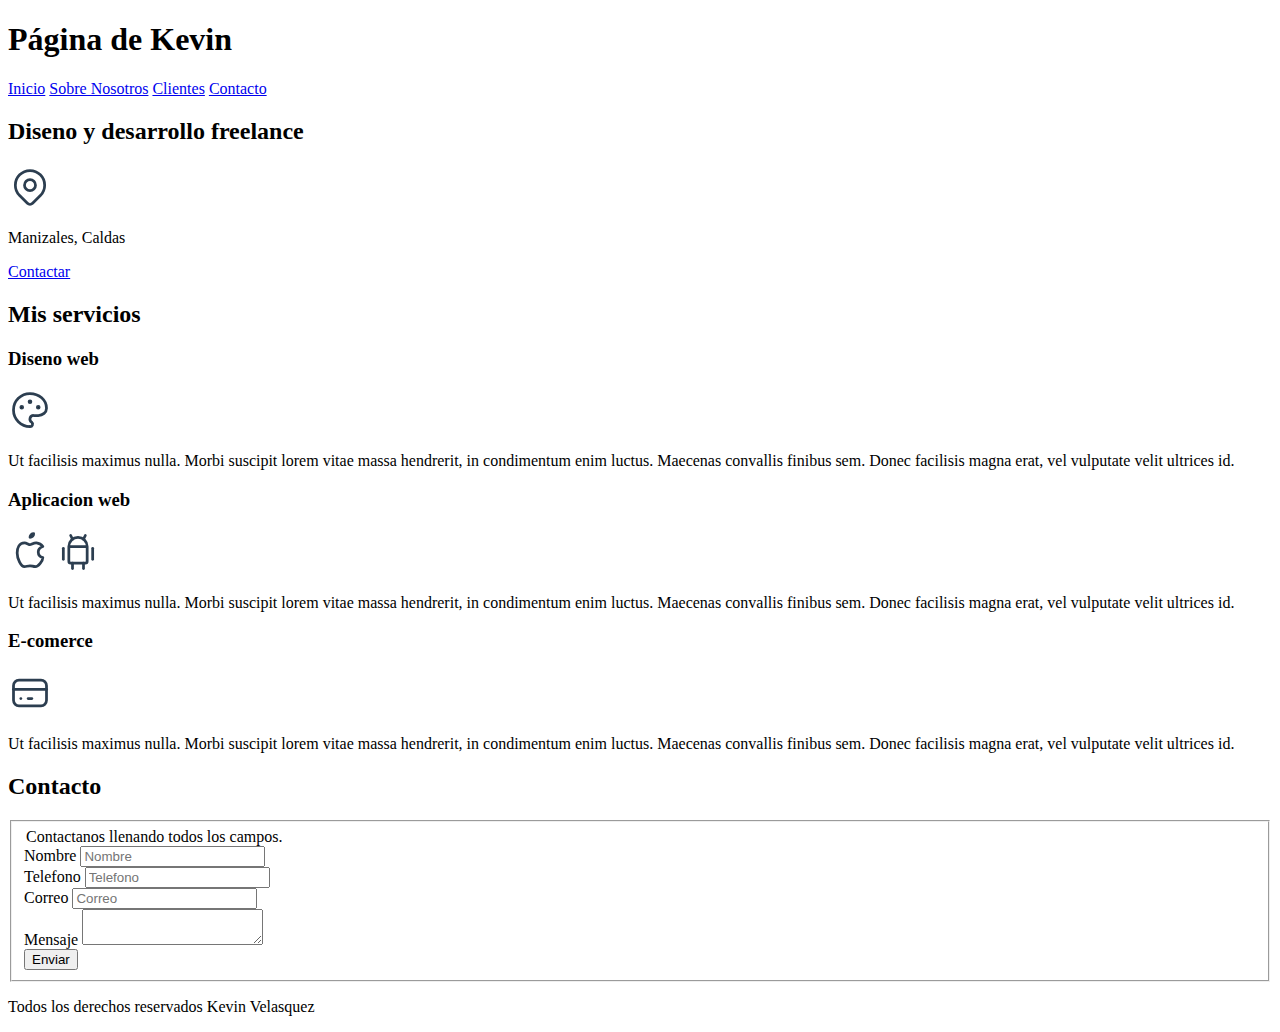
==== Proyecto/index.html @ 87457468 "Empezamos a crear nuestra primer pagina web" ====
<!DOCTYPE html>
<html lang="en">
<head>
    <meta charset="UTF-8">
    <meta http-equiv="X-UA-Compatible" content="IE=edge">
    <meta name="viewport" content="width=device-width, initial-scale=1.0">
    <title>Pagina Kevin</title>
</head>
<body>

    <header>
        <h1> Página de Kevin</h1>
    </header>

    <nav>
        <a href="#">Inicio</a>
        <a href="#">Sobre Nosotros</a>
        <a href="#">Clientes</a>
        <a href="#">Contacto</a>
            
    </nav>

    <section>
        <h2>Diseno y desarrollo freelance</h2>
        <p>
            <svg xmlns="http://www.w3.org/2000/svg" class="icon icon-tabler icon-tabler-map-pin" width="44" height="44" viewBox="0 0 24 24" stroke-width="1.5" stroke="#2c3e50" fill="none" stroke-linecap="round" stroke-linejoin="round">
                <path stroke="none" d="M0 0h24v24H0z" fill="none"/>
                <circle cx="12" cy="11" r="3" />
                <path d="M17.657 16.657l-4.243 4.243a2 2 0 0 1 -2.827 0l-4.244 -4.243a8 8 0 1 1 11.314 0z" />
            </svg></p>
        <p>Manizales, Caldas</p>
        <a href="#">Contactar</a>
    </section>
    
    <main>
        <h2>Mis servicios</h2>
        <section>
            <h3>Diseno web</h3>
            <svg xmlns="http://www.w3.org/2000/svg" class="icon icon-tabler icon-tabler-palette" width="44" height="44" viewBox="0 0 24 24" stroke-width="1.5" stroke="#2c3e50" fill="none" stroke-linecap="round" stroke-linejoin="round">
                <path stroke="none" d="M0 0h24v24H0z" fill="none"/>
                <path d="M12 21a9 9 0 1 1 0 -18a9 8 0 0 1 9 8a4.5 4 0 0 1 -4.5 4h-2.5a2 2 0 0 0 -1 3.75a1.3 1.3 0 0 1 -1 2.25" />
                <circle cx="7.5" cy="10.5" r=".5" fill="currentColor" />
                <circle cx="12" cy="7.5" r=".5" fill="currentColor" />
                <circle cx="16.5" cy="10.5" r=".5" fill="currentColor" />
            </svg>
            <p>Ut facilisis maximus nulla. Morbi suscipit lorem vitae massa hendrerit, 
            in condimentum enim luctus. Maecenas convallis finibus sem. 
            Donec facilisis magna erat, vel vulputate velit ultrices id.</p>
        </section>

        <section> 
            <h3>Aplicacion web</h3>
            <svg xmlns="http://www.w3.org/2000/svg" class="icon icon-tabler icon-tabler-brand-apple" width="44" height="44" viewBox="0 0 24 24" stroke-width="1.5" stroke="#2c3e50" fill="none" stroke-linecap="round" stroke-linejoin="round">
                <path stroke="none" d="M0 0h24v24H0z" fill="none"/>
                <path d="M9 7c-3 0 -4 3 -4 5.5c0 3 2 7.5 4 7.5c1.088 -.046 1.679 -.5 3 -.5c1.312 0 1.5 .5 3 .5s4 -3 4 -5c-.028 -.01 -2.472 -.403 -2.5 -3c-.019 -2.17 2.416 -2.954 2.5 -3c-1.023 -1.492 -2.951 -1.963 -3.5 -2c-1.433 -.111 -2.83 1 -3.5 1c-.68 0 -1.9 -1 -3 -1z" />
                <path d="M12 4a2 2 0 0 0 2 -2a2 2 0 0 0 -2 2" />
            </svg>
            <svg xmlns="http://www.w3.org/2000/svg" class="icon icon-tabler icon-tabler-brand-android" width="44" height="44" viewBox="0 0 24 24" stroke-width="1.5" stroke="#2c3e50" fill="none" stroke-linecap="round" stroke-linejoin="round">
                <path stroke="none" d="M0 0h24v24H0z" fill="none"/>
                <line x1="4" y1="10" x2="4" y2="16" />
                <line x1="20" y1="10" x2="20" y2="16" />
                <path d="M7 9h10v8a1 1 0 0 1 -1 1h-8a1 1 0 0 1 -1 -1v-8a5 5 0 0 1 10 0" />
                <line x1="8" y1="3" x2="9" y2="5" />
                <line x1="16" y1="3" x2="15" y2="5" />
                <line x1="9" y1="18" x2="9" y2="21" />
                <line x1="15" y1="18" x2="15" y2="21" />
            </svg>
            <p>Ut facilisis maximus nulla. Morbi suscipit lorem vitae massa hendrerit, 
            in condimentum enim luctus. Maecenas convallis finibus sem. 
            Donec facilisis magna erat, vel vulputate velit ultrices id.</p>
        </section>

        <section>
            <h3>E-comerce</h3>
            <svg xmlns="http://www.w3.org/2000/svg" class="icon icon-tabler icon-tabler-credit-card" width="44" height="44" viewBox="0 0 24 24" stroke-width="1.5" stroke="#2c3e50" fill="none" stroke-linecap="round" stroke-linejoin="round">
                <path stroke="none" d="M0 0h24v24H0z" fill="none"/>
                <rect x="3" y="5" width="18" height="14" rx="3" />
                <line x1="3" y1="10" x2="21" y2="10" />
                <line x1="7" y1="15" x2="7.01" y2="15" />
                <line x1="11" y1="15" x2="13" y2="15" />
            </svg>
            <p>Ut facilisis maximus nulla. Morbi suscipit lorem vitae massa hendrerit, 
            in condimentum enim luctus. Maecenas convallis finibus sem. 
            Donec facilisis magna erat, vel vulputate velit ultrices id.</p>
        </section>
        
    </main>
    
    <section>
        <h2>Contacto</h2>

        <form>
            <fieldset>
                <div>
                    <legend>Contactanos llenando todos los campos.</legend>
                    <label>Nombre</label>
                    <input type="text" placeholder="Nombre">
                </div>
                <div>
                    <label>Telefono</label>
                    <input type="tel" placeholder="Telefono">  
                </div>
                <div> 
                    <label>Correo</label>
                    <input type="email" placeholder="Correo">                   
                </div>
                <div>
                    <label>Mensaje</label>
                    <textarea></textarea>
                </div>
                <div>
                    <input type="submit" value="Enviar">
                </div>
                
                
                
                
                
                

            </fieldset>
        </form>
    </section>
    
    <footer>
        <p>Todos los derechos reservados Kevin Velasquez</p>
    </footer>
    

</body>
</html>
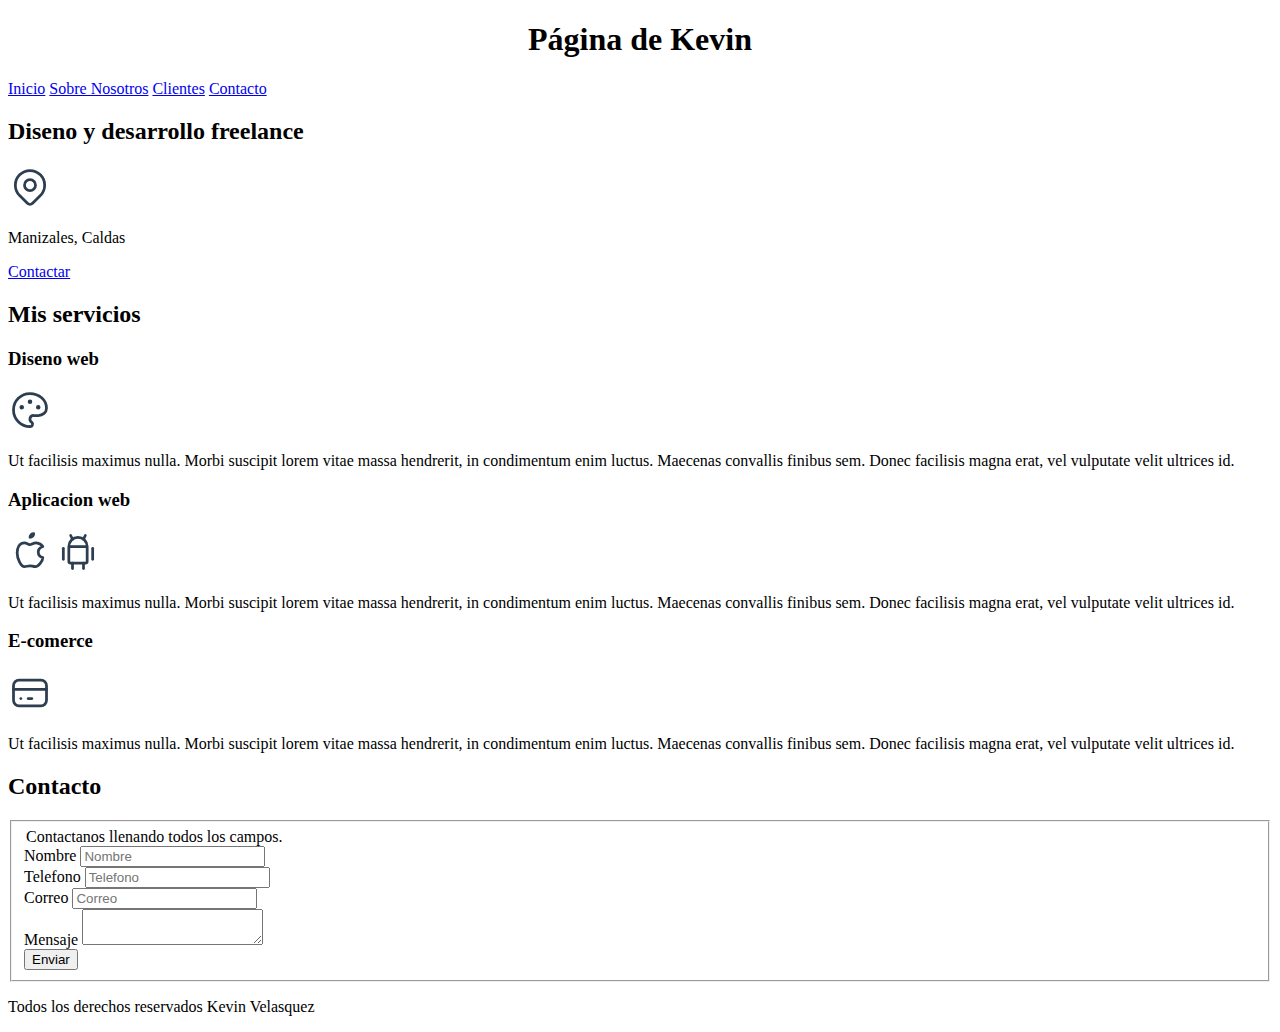
==== commit 05781fc2: "Actualizacion" ====
--- a/Proyecto/index.html
+++ b/Proyecto/index.html
@@ -5,6 +5,8 @@
     <meta http-equiv="X-UA-Compatible" content="IE=edge">
     <meta name="viewport" content="width=device-width, initial-scale=1.0">
     <title>Pagina Kevin</title>
+    <link rel="preload" href="css/style.css" as="style">
+    <link href="css/style.css" rel="stylesheet">
 </head>
 <body>
 
--- a/Proyecto/css/style.css
+++ b/Proyecto/css/style.css
@@ -0,0 +1,3 @@
+h1{
+    text-align: center;
+}--- a/Proyecto/css/style.css
+++ b/Proyecto/css/style.css
@@ -0,0 +1,3 @@
+h1{
+    text-align: center;
+}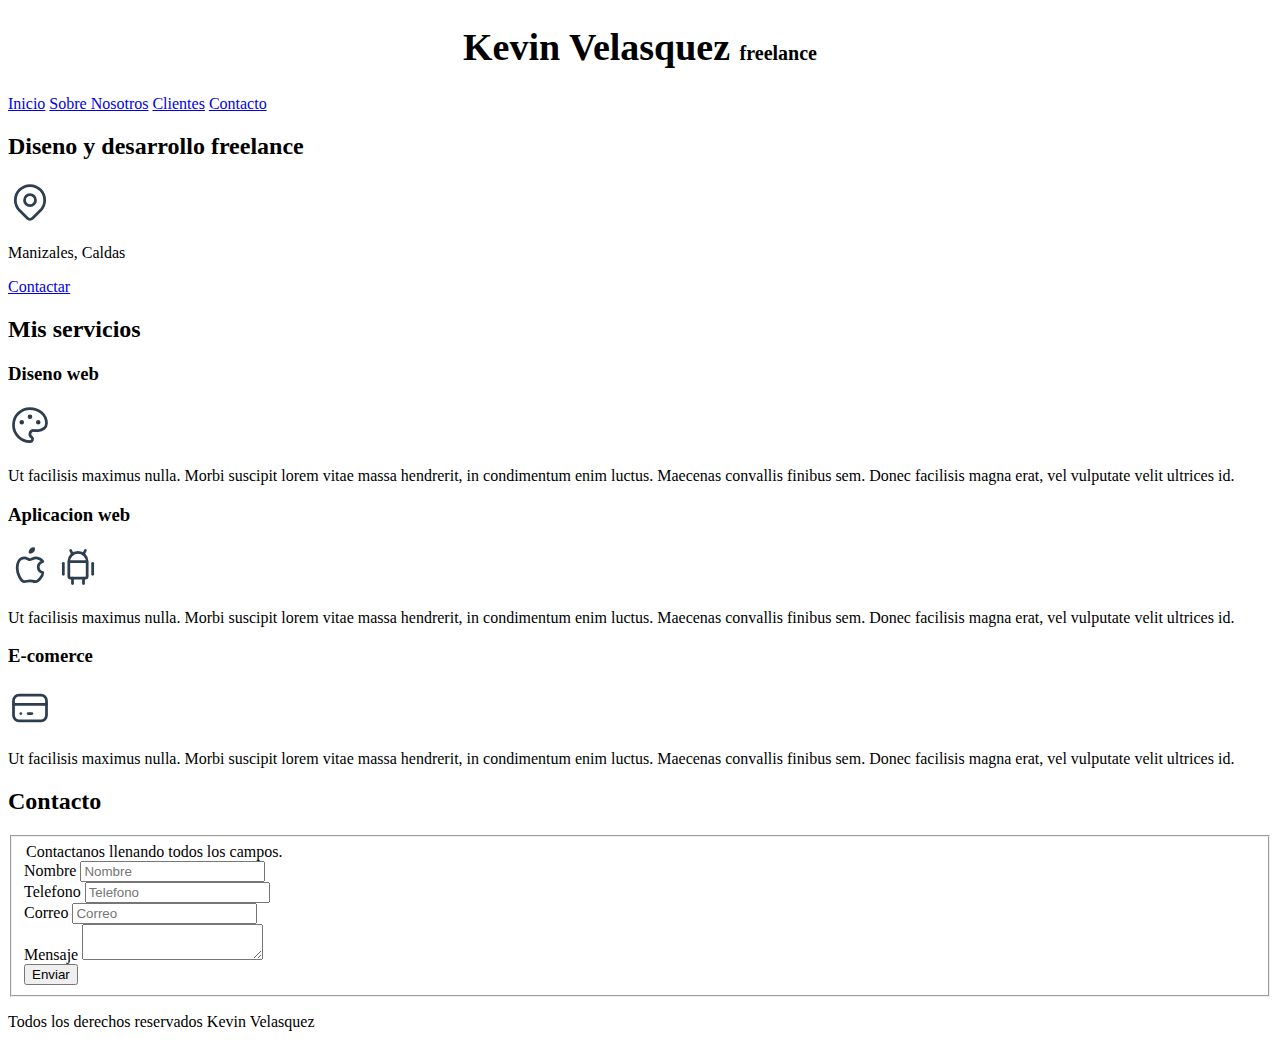
==== commit 9f2f1ed5: "Actualizacion" ====
--- a/Proyecto/index.html
+++ b/Proyecto/index.html
@@ -4,14 +4,14 @@
     <meta charset="UTF-8">
     <meta http-equiv="X-UA-Compatible" content="IE=edge">
     <meta name="viewport" content="width=device-width, initial-scale=1.0">
-    <title>Pagina Kevin</title>
+    <title>Pagina de Kevin</title>
     <link rel="preload" href="css/style.css" as="style">
     <link href="css/style.css" rel="stylesheet">
 </head>
 <body>
 
     <header>
-        <h1> Página de Kevin</h1>
+        <h1 class="titulo"> Kevin Velasquez <span>freelance</span></h1>
     </header>
 
     <nav>
--- a/Proyecto/css/style.css
+++ b/Proyecto/css/style.css
@@ -1,3 +1,16 @@
-h1{
+html{
+    font-size: 62.5%;
+}
+
+body{
+    font-size: 16px; /*1rem = 10px*/
+}
+
+.titulo{
     text-align: center;
+    font-size: 3.8rem;
+}
+
+.titulo span{
+    font-size: 2rem;
 }--- a/Proyecto/css/style.css
+++ b/Proyecto/css/style.css
@@ -1,3 +1,16 @@
-h1{
+html{
+    font-size: 62.5%;
+}
+
+body{
+    font-size: 16px; /*1rem = 10px*/
+}
+
+.titulo{
     text-align: center;
+    font-size: 3.8rem;
+}
+
+.titulo span{
+    font-size: 2rem;
 }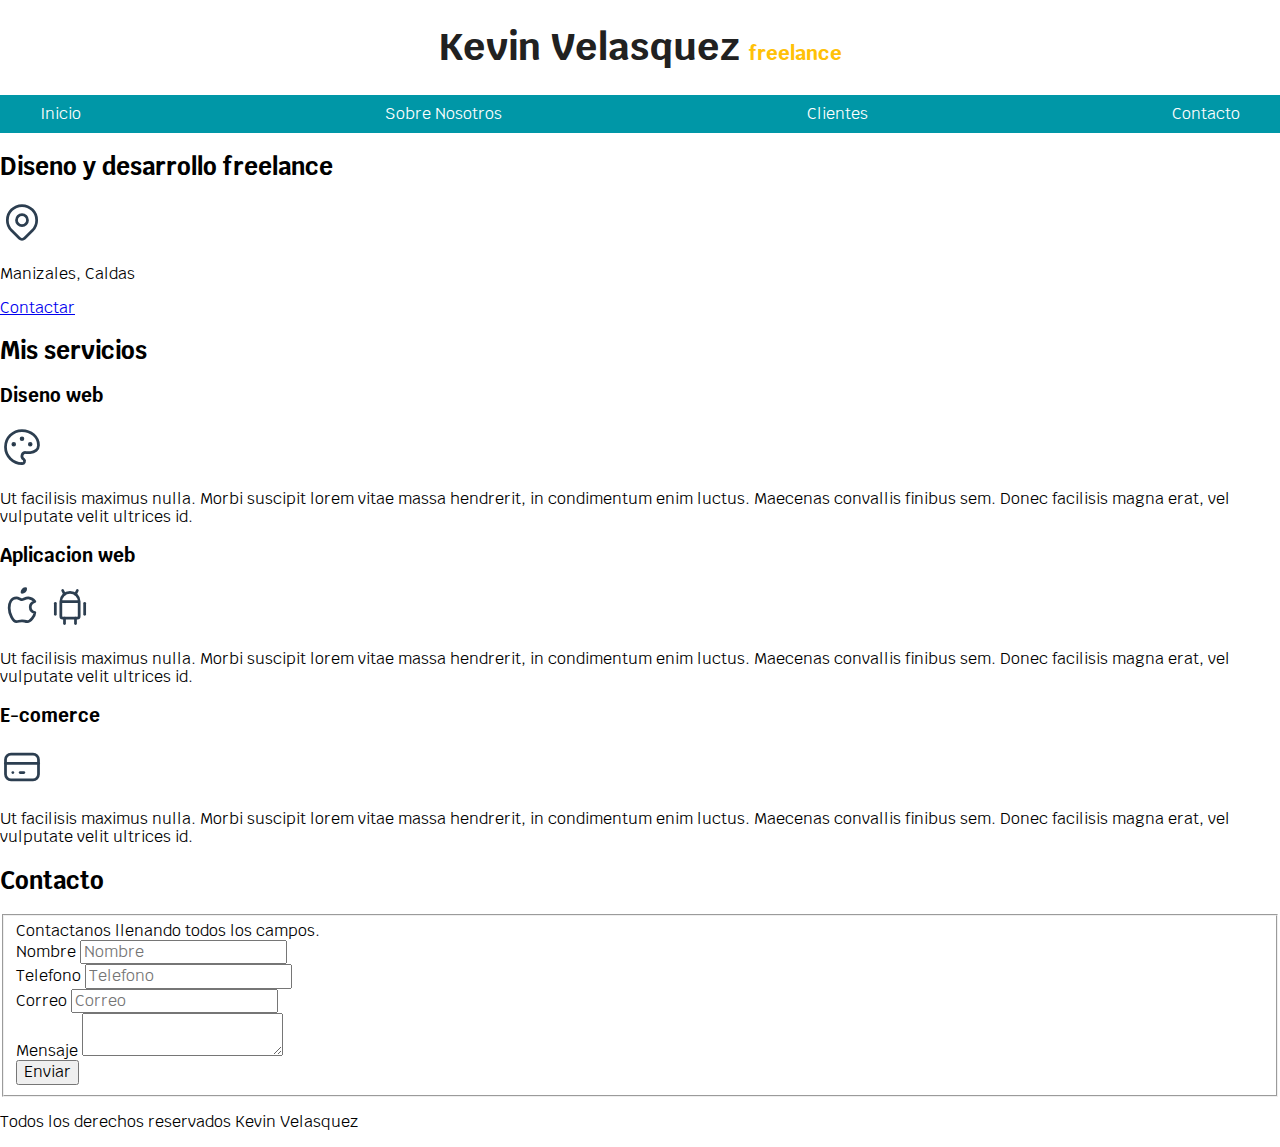
==== commit 429576c2: "Actualizacion" ====
--- a/Proyecto/index.html
+++ b/Proyecto/index.html
@@ -5,8 +5,13 @@
     <meta http-equiv="X-UA-Compatible" content="IE=edge">
     <meta name="viewport" content="width=device-width, initial-scale=1.0">
     <title>Pagina de Kevin</title>
+    <link rel="stylesheet" href="css/normalize.css">
+    <link rel="preconnect" href="https://fonts.googleapis.com">
+    <link rel="preconnect" href="https://fonts.gstatic.com" crossorigin>
+    <link href="https://fonts.googleapis.com/css2?family=Krub:wght@400;700&display=swap" rel="stylesheet">
     <link rel="preload" href="css/style.css" as="style">
     <link href="css/style.css" rel="stylesheet">
+
 </head>
 <body>
 
@@ -14,13 +19,15 @@
         <h1 class="titulo"> Kevin Velasquez <span>freelance</span></h1>
     </header>
 
-    <nav>
-        <a href="#">Inicio</a>
-        <a href="#">Sobre Nosotros</a>
-        <a href="#">Clientes</a>
-        <a href="#">Contacto</a>
-            
-    </nav>
+    <div class="nav-bg">
+        <nav class="navegacion-principal contenedor">
+            <a href="#">Inicio</a>
+            <a href="#">Sobre Nosotros</a>
+            <a href="#">Clientes</a>
+            <a href="#">Contacto</a>    
+        </nav>
+    </div>
+
 
     <section>
         <h2>Diseno y desarrollo freelance</h2>
--- a/Proyecto/css/style.css
+++ b/Proyecto/css/style.css
@@ -1,16 +1,48 @@
+:root{
+    --blanco: #ffffff;
+    --oscuro: #212121;
+    --primario: #ffc107;
+    --secundario: #0097a7;
+    --terciario: #757575;
+    
+}
+
 html{
     font-size: 62.5%;
 }
 
 body{
     font-size: 16px; /*1rem = 10px*/
+    font-family: 'Krub', sans-serif;
 }
 
 .titulo{
     text-align: center;
     font-size: 3.8rem;
+    color: var(--oscuro);
 }
 
 .titulo span{
     font-size: 2rem;
-}+    color: var(--primario);
+}
+
+.contenedor {
+    width: 120rem;
+    margin: 0 auto 0 auto;
+}
+
+.nav-bg{
+    background-color: var(--secundario);
+}
+.navegacion-principal{
+    padding: 1rem;
+    display: flex;
+    justify-content: space-between;
+}
+
+.navegacion-principal a{
+    color: var(--blanco);
+    text-decoration: none;
+
+}
--- a/Proyecto/css/style.css
+++ b/Proyecto/css/style.css
@@ -1,16 +1,48 @@
+:root{
+    --blanco: #ffffff;
+    --oscuro: #212121;
+    --primario: #ffc107;
+    --secundario: #0097a7;
+    --terciario: #757575;
+    
+}
+
 html{
     font-size: 62.5%;
 }
 
 body{
     font-size: 16px; /*1rem = 10px*/
+    font-family: 'Krub', sans-serif;
 }
 
 .titulo{
     text-align: center;
     font-size: 3.8rem;
+    color: var(--oscuro);
 }
 
 .titulo span{
     font-size: 2rem;
-}+    color: var(--primario);
+}
+
+.contenedor {
+    width: 120rem;
+    margin: 0 auto 0 auto;
+}
+
+.nav-bg{
+    background-color: var(--secundario);
+}
+.navegacion-principal{
+    padding: 1rem;
+    display: flex;
+    justify-content: space-between;
+}
+
+.navegacion-principal a{
+    color: var(--blanco);
+    text-decoration: none;
+
+}
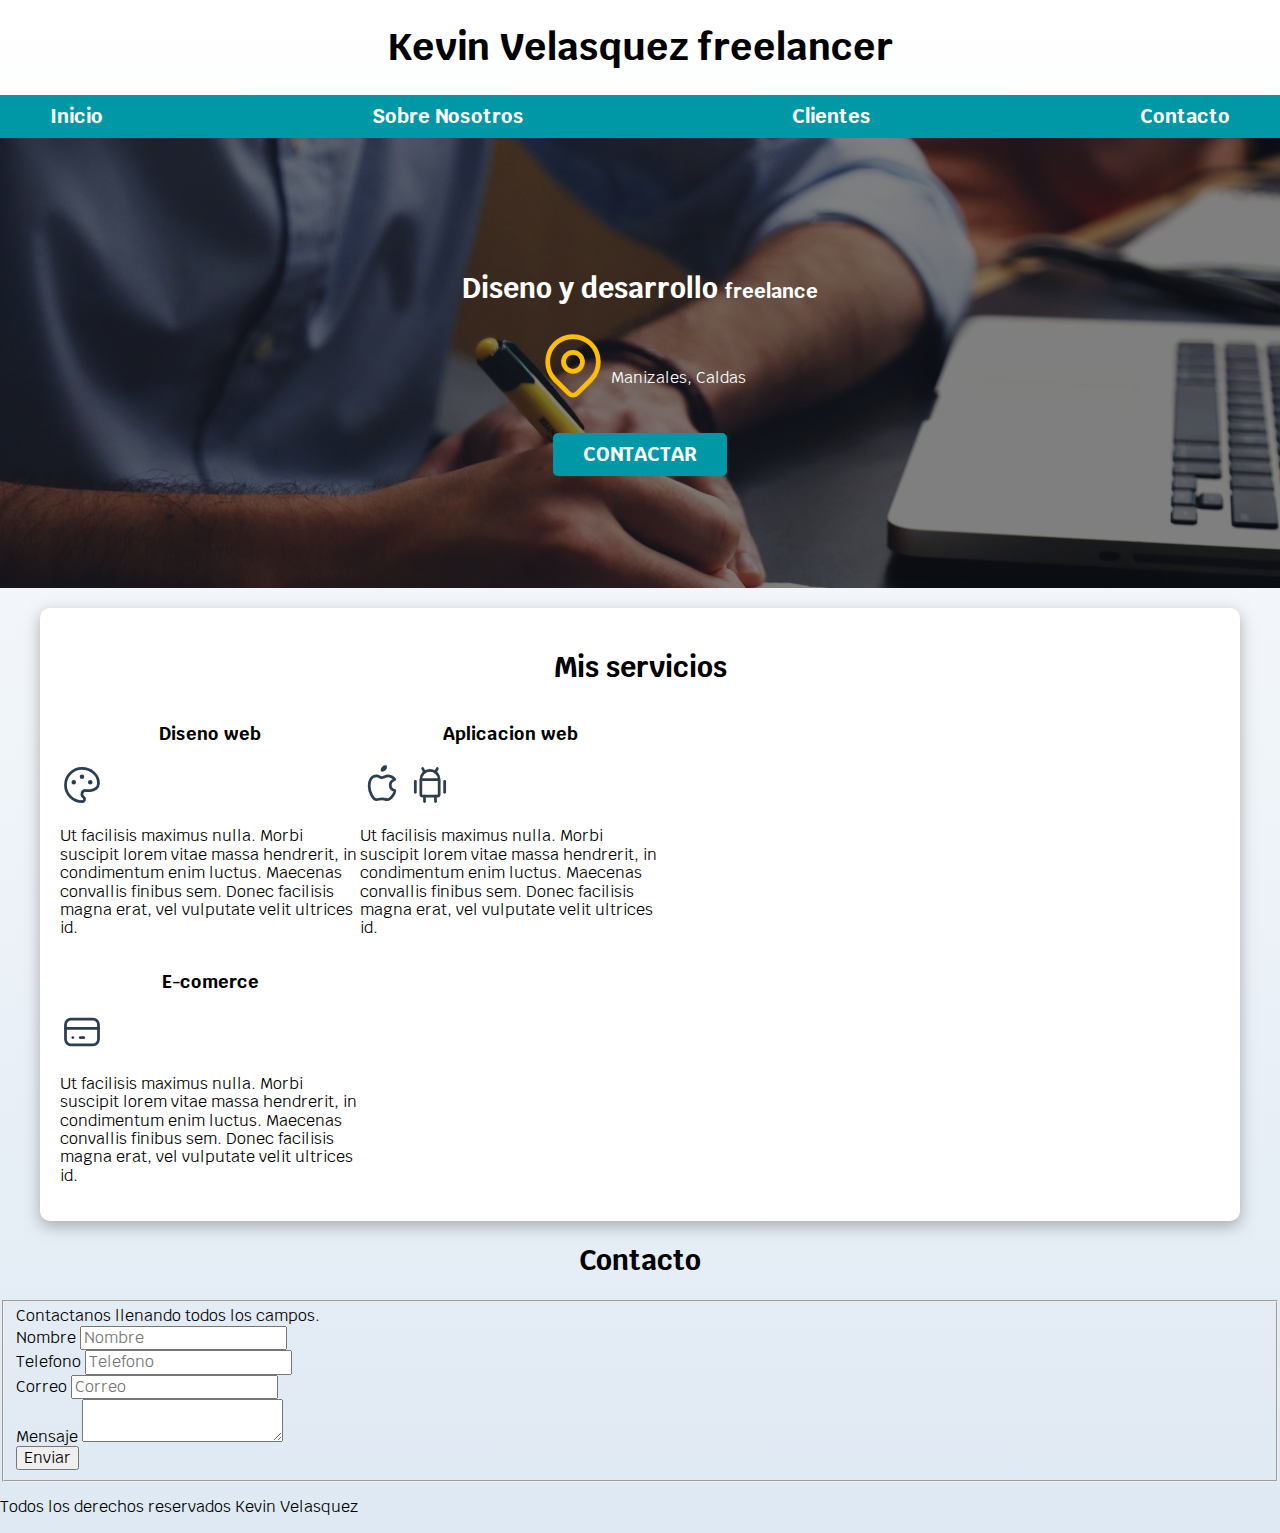
==== commit bd7d100b: "Actualizacion" ====
--- a/Proyecto/index.html
+++ b/Proyecto/index.html
@@ -16,7 +16,7 @@
 <body>
 
     <header>
-        <h1 class="titulo"> Kevin Velasquez <span>freelance</span></h1>
+        <h1 class="titulo"> Kevin Velasquez freelancer</h1>
     </header>
 
     <div class="nav-bg">
@@ -29,70 +29,79 @@
     </div>
 
 
-    <section>
-        <h2>Diseno y desarrollo freelance</h2>
-        <p>
-            <svg xmlns="http://www.w3.org/2000/svg" class="icon icon-tabler icon-tabler-map-pin" width="44" height="44" viewBox="0 0 24 24" stroke-width="1.5" stroke="#2c3e50" fill="none" stroke-linecap="round" stroke-linejoin="round">
+    <section class="hero">
+        <div class="contenido-hero">
+            <h2 class="titulo">Diseno y desarrollo <span>freelance</span></h2>
+
+         <div class="ubicacion">
+                <svg xmlns="http://www.w3.org/2000/svg" class="icon icon-tabler icon-tabler-map-pin" width="76" height="76" viewBox="0 0 24 24" stroke-width="1.5" stroke="#ffbf00" fill="none" stroke-linecap="round" stroke-linejoin="round">
                 <path stroke="none" d="M0 0h24v24H0z" fill="none"/>
                 <circle cx="12" cy="11" r="3" />
                 <path d="M17.657 16.657l-4.243 4.243a2 2 0 0 1 -2.827 0l-4.244 -4.243a8 8 0 1 1 11.314 0z" />
-            </svg></p>
-        <p>Manizales, Caldas</p>
-        <a href="#">Contactar</a>
+              </svg>
+                
+                 <p> Manizales, Caldas</p>
+         </div>   
+        
+
+        <a class="boton"  href="#">Contactar</a>
+        </div>
+        
     </section>
     
-    <main>
+    <main class="contenedor sombra">
         <h2>Mis servicios</h2>
-        <section>
-            <h3>Diseno web</h3>
-            <svg xmlns="http://www.w3.org/2000/svg" class="icon icon-tabler icon-tabler-palette" width="44" height="44" viewBox="0 0 24 24" stroke-width="1.5" stroke="#2c3e50" fill="none" stroke-linecap="round" stroke-linejoin="round">
-                <path stroke="none" d="M0 0h24v24H0z" fill="none"/>
-                <path d="M12 21a9 9 0 1 1 0 -18a9 8 0 0 1 9 8a4.5 4 0 0 1 -4.5 4h-2.5a2 2 0 0 0 -1 3.75a1.3 1.3 0 0 1 -1 2.25" />
-                <circle cx="7.5" cy="10.5" r=".5" fill="currentColor" />
-                <circle cx="12" cy="7.5" r=".5" fill="currentColor" />
-                <circle cx="16.5" cy="10.5" r=".5" fill="currentColor" />
-            </svg>
-            <p>Ut facilisis maximus nulla. Morbi suscipit lorem vitae massa hendrerit, 
-            in condimentum enim luctus. Maecenas convallis finibus sem. 
-            Donec facilisis magna erat, vel vulputate velit ultrices id.</p>
-        </section>
-
-        <section> 
-            <h3>Aplicacion web</h3>
-            <svg xmlns="http://www.w3.org/2000/svg" class="icon icon-tabler icon-tabler-brand-apple" width="44" height="44" viewBox="0 0 24 24" stroke-width="1.5" stroke="#2c3e50" fill="none" stroke-linecap="round" stroke-linejoin="round">
-                <path stroke="none" d="M0 0h24v24H0z" fill="none"/>
-                <path d="M9 7c-3 0 -4 3 -4 5.5c0 3 2 7.5 4 7.5c1.088 -.046 1.679 -.5 3 -.5c1.312 0 1.5 .5 3 .5s4 -3 4 -5c-.028 -.01 -2.472 -.403 -2.5 -3c-.019 -2.17 2.416 -2.954 2.5 -3c-1.023 -1.492 -2.951 -1.963 -3.5 -2c-1.433 -.111 -2.83 1 -3.5 1c-.68 0 -1.9 -1 -3 -1z" />
-                <path d="M12 4a2 2 0 0 0 2 -2a2 2 0 0 0 -2 2" />
-            </svg>
-            <svg xmlns="http://www.w3.org/2000/svg" class="icon icon-tabler icon-tabler-brand-android" width="44" height="44" viewBox="0 0 24 24" stroke-width="1.5" stroke="#2c3e50" fill="none" stroke-linecap="round" stroke-linejoin="round">
-                <path stroke="none" d="M0 0h24v24H0z" fill="none"/>
-                <line x1="4" y1="10" x2="4" y2="16" />
-                <line x1="20" y1="10" x2="20" y2="16" />
-                <path d="M7 9h10v8a1 1 0 0 1 -1 1h-8a1 1 0 0 1 -1 -1v-8a5 5 0 0 1 10 0" />
-                <line x1="8" y1="3" x2="9" y2="5" />
-                <line x1="16" y1="3" x2="15" y2="5" />
-                <line x1="9" y1="18" x2="9" y2="21" />
-                <line x1="15" y1="18" x2="15" y2="21" />
-            </svg>
-            <p>Ut facilisis maximus nulla. Morbi suscipit lorem vitae massa hendrerit, 
-            in condimentum enim luctus. Maecenas convallis finibus sem. 
-            Donec facilisis magna erat, vel vulputate velit ultrices id.</p>
-        </section>
-
-        <section>
-            <h3>E-comerce</h3>
-            <svg xmlns="http://www.w3.org/2000/svg" class="icon icon-tabler icon-tabler-credit-card" width="44" height="44" viewBox="0 0 24 24" stroke-width="1.5" stroke="#2c3e50" fill="none" stroke-linecap="round" stroke-linejoin="round">
-                <path stroke="none" d="M0 0h24v24H0z" fill="none"/>
-                <rect x="3" y="5" width="18" height="14" rx="3" />
-                <line x1="3" y1="10" x2="21" y2="10" />
-                <line x1="7" y1="15" x2="7.01" y2="15" />
-                <line x1="11" y1="15" x2="13" y2="15" />
-            </svg>
-            <p>Ut facilisis maximus nulla. Morbi suscipit lorem vitae massa hendrerit, 
-            in condimentum enim luctus. Maecenas convallis finibus sem. 
-            Donec facilisis magna erat, vel vulputate velit ultrices id.</p>
-        </section>
-        
+        <div class="servicios">
+            <section>
+                <h3>Diseno web</h3>
+                <svg xmlns="http://www.w3.org/2000/svg" class="icon icon-tabler icon-tabler-palette" width="44" height="44" viewBox="0 0 24 24" stroke-width="1.5" stroke="#2c3e50" fill="none" stroke-linecap="round" stroke-linejoin="round">
+                    <path stroke="none" d="M0 0h24v24H0z" fill="none"/>
+                    <path d="M12 21a9 9 0 1 1 0 -18a9 8 0 0 1 9 8a4.5 4 0 0 1 -4.5 4h-2.5a2 2 0 0 0 -1 3.75a1.3 1.3 0 0 1 -1 2.25" />
+                    <circle cx="7.5" cy="10.5" r=".5" fill="currentColor" />
+                    <circle cx="12" cy="7.5" r=".5" fill="currentColor" />
+                    <circle cx="16.5" cy="10.5" r=".5" fill="currentColor" />
+                </svg>
+                <p>Ut facilisis maximus nulla. Morbi suscipit lorem vitae massa hendrerit, 
+                in condimentum enim luctus. Maecenas convallis finibus sem. 
+                Donec facilisis magna erat, vel vulputate velit ultrices id.</p>
+            </section>
+    
+            <section> 
+                <h3>Aplicacion web</h3>
+                <svg xmlns="http://www.w3.org/2000/svg" class="icon icon-tabler icon-tabler-brand-apple" width="44" height="44" viewBox="0 0 24 24" stroke-width="1.5" stroke="#2c3e50" fill="none" stroke-linecap="round" stroke-linejoin="round">
+                    <path stroke="none" d="M0 0h24v24H0z" fill="none"/>
+                    <path d="M9 7c-3 0 -4 3 -4 5.5c0 3 2 7.5 4 7.5c1.088 -.046 1.679 -.5 3 -.5c1.312 0 1.5 .5 3 .5s4 -3 4 -5c-.028 -.01 -2.472 -.403 -2.5 -3c-.019 -2.17 2.416 -2.954 2.5 -3c-1.023 -1.492 -2.951 -1.963 -3.5 -2c-1.433 -.111 -2.83 1 -3.5 1c-.68 0 -1.9 -1 -3 -1z" />
+                    <path d="M12 4a2 2 0 0 0 2 -2a2 2 0 0 0 -2 2" />
+                </svg>
+                <svg xmlns="http://www.w3.org/2000/svg" class="icon icon-tabler icon-tabler-brand-android" width="44" height="44" viewBox="0 0 24 24" stroke-width="1.5" stroke="#2c3e50" fill="none" stroke-linecap="round" stroke-linejoin="round">
+                    <path stroke="none" d="M0 0h24v24H0z" fill="none"/>
+                    <line x1="4" y1="10" x2="4" y2="16" />
+                    <line x1="20" y1="10" x2="20" y2="16" />
+                    <path d="M7 9h10v8a1 1 0 0 1 -1 1h-8a1 1 0 0 1 -1 -1v-8a5 5 0 0 1 10 0" />
+                    <line x1="8" y1="3" x2="9" y2="5" />
+                    <line x1="16" y1="3" x2="15" y2="5" />
+                    <line x1="9" y1="18" x2="9" y2="21" />
+                    <line x1="15" y1="18" x2="15" y2="21" />
+                </svg>
+                <p>Ut facilisis maximus nulla. Morbi suscipit lorem vitae massa hendrerit, 
+                in condimentum enim luctus. Maecenas convallis finibus sem. 
+                Donec facilisis magna erat, vel vulputate velit ultrices id.</p>
+            </section>
+    
+            <section>
+                <h3>E-comerce</h3>
+                <svg xmlns="http://www.w3.org/2000/svg" class="icon icon-tabler icon-tabler-credit-card" width="44" height="44" viewBox="0 0 24 24" stroke-width="1.5" stroke="#2c3e50" fill="none" stroke-linecap="round" stroke-linejoin="round">
+                    <path stroke="none" d="M0 0h24v24H0z" fill="none"/>
+                    <rect x="3" y="5" width="18" height="14" rx="3" />
+                    <line x1="3" y1="10" x2="21" y2="10" />
+                    <line x1="7" y1="15" x2="7.01" y2="15" />
+                    <line x1="11" y1="15" x2="13" y2="15" />
+                </svg>
+                <p>Ut facilisis maximus nulla. Morbi suscipit lorem vitae massa hendrerit, 
+                in condimentum enim luctus. Maecenas convallis finibus sem. 
+                Donec facilisis magna erat, vel vulputate velit ultrices id.</p>
+            </section>
+        </div>    
     </main>
     
     <section>
--- a/Proyecto/css/style.css
+++ b/Proyecto/css/style.css
@@ -9,40 +9,148 @@
 
 html{
     font-size: 62.5%;
+    box-sizing: border-box;     /*hack box model*/
 }
+
+*, *:before, *:after {          /*https://www.paulirish.com/2012/box-sizing-border-box-ftw/*/
+    box-sizing: inherit;
+  }
 
 body{
     font-size: 16px; /*1rem = 10px*/
     font-family: 'Krub', sans-serif;
+    background-image: linear-gradient(to top, #dfe9f3 0%, var(--blanco) 100%); /*Para degradar nuestro background de la pagina*/
 }
 
-.titulo{
+/*Tipografia*/
+h1{
+    font-size: 3.8rem;
+}
+
+h2{
+    font-size: 2.8rem;
+}
+
+h3{
+    font-size: 1.8rem;
+}
+
+
+h1, h2, h3{
     text-align: center;
-    font-size: 3.8rem;
-    color: var(--oscuro);
 }
+
 
 .titulo span{
     font-size: 2rem;
-    color: var(--primario);
+    color: var(--blanco);
 }
 
 .contenedor {
-    width: 120rem;
+    max-width: 120rem;
     margin: 0 auto 0 auto;
+}
+
+
+
+.boton{
+    background-color: var(--secundario);
+    color: var(--blanco);
+    padding: 1rem 3rem;
+    margin-top: 3rem;
+    font-size: 2rem;
+    text-decoration: none;
+    text-transform: uppercase;
+    font-weight: bold;
+    border-radius: .5rem;
+    width: 90%;
+    text-align: center;
+}
+
+@media (min-width: 768px){
+   .boton{
+    width: auto;
+   }
+}
+
+.sombra{
+    -webkit-box-shadow: 0px 5px 15px 0px rgba(112,112,112,0.54);
+    -moz-box-shadow: 0px 5px 15px 0px rgba(112,112,112,0.54);
+    box-shadow: 0px 5px 15px 0px rgba(112,112,112,0.54);
+    background-color: var(--blanco);
+    padding: 2rem;
+    border-radius: 1rem;
 }
 
 .nav-bg{
     background-color: var(--secundario);
 }
 .navegacion-principal{
-    padding: 1rem;
     display: flex;
+    flex-direction: column;
+    
+    
+}
+@media (min-width: 768px){
+   .navegacion-principal{
+    flex-direction: row;
     justify-content: space-between;
+   }
 }
 
 .navegacion-principal a{
+    display: block;
+    text-align: center;
     color: var(--blanco);
     text-decoration: none;
+    font-size: 2rem;
+    font-weight: 700;
+    padding: 1rem;
+
 
 }
+
+.navegacion-principal a:hover{
+    background-color:var(--primario);
+    color: var(--oscuro);
+}
+
+.hero{
+    background-image: url(../img/hero.jpg);
+    background-repeat: no-repeat;
+    background-size: cover;
+    height: 450px;
+    position: relative;
+    margin-bottom: 2rem;
+}
+
+.contenido-hero{
+    position: absolute;
+    width: 100%;
+    height: 100%;
+    background-color: rgba(0, 0, 0, .5);
+
+    display: flex;
+    flex-direction: column;
+    align-items: center;                /* Este codigo  nos ayuda a aliniar horizontal y verticalmente*/
+    justify-content: center;
+}
+
+.contenido-hero h2,
+.contenido-hero p{
+
+    color: var(--blanco);
+
+}
+
+.ubicacion{
+    display: flex;
+    align-items: flex-end;
+}
+
+/*servicios*/
+
+.servicios{
+    display: grid;
+    grid-template-columns: 300px 300px;
+}
--- a/Proyecto/css/style.css
+++ b/Proyecto/css/style.css
@@ -9,40 +9,148 @@
 
 html{
     font-size: 62.5%;
+    box-sizing: border-box;     /*hack box model*/
 }
+
+*, *:before, *:after {          /*https://www.paulirish.com/2012/box-sizing-border-box-ftw/*/
+    box-sizing: inherit;
+  }
 
 body{
     font-size: 16px; /*1rem = 10px*/
     font-family: 'Krub', sans-serif;
+    background-image: linear-gradient(to top, #dfe9f3 0%, var(--blanco) 100%); /*Para degradar nuestro background de la pagina*/
 }
 
-.titulo{
+/*Tipografia*/
+h1{
+    font-size: 3.8rem;
+}
+
+h2{
+    font-size: 2.8rem;
+}
+
+h3{
+    font-size: 1.8rem;
+}
+
+
+h1, h2, h3{
     text-align: center;
-    font-size: 3.8rem;
-    color: var(--oscuro);
 }
+
 
 .titulo span{
     font-size: 2rem;
-    color: var(--primario);
+    color: var(--blanco);
 }
 
 .contenedor {
-    width: 120rem;
+    max-width: 120rem;
     margin: 0 auto 0 auto;
+}
+
+
+
+.boton{
+    background-color: var(--secundario);
+    color: var(--blanco);
+    padding: 1rem 3rem;
+    margin-top: 3rem;
+    font-size: 2rem;
+    text-decoration: none;
+    text-transform: uppercase;
+    font-weight: bold;
+    border-radius: .5rem;
+    width: 90%;
+    text-align: center;
+}
+
+@media (min-width: 768px){
+   .boton{
+    width: auto;
+   }
+}
+
+.sombra{
+    -webkit-box-shadow: 0px 5px 15px 0px rgba(112,112,112,0.54);
+    -moz-box-shadow: 0px 5px 15px 0px rgba(112,112,112,0.54);
+    box-shadow: 0px 5px 15px 0px rgba(112,112,112,0.54);
+    background-color: var(--blanco);
+    padding: 2rem;
+    border-radius: 1rem;
 }
 
 .nav-bg{
     background-color: var(--secundario);
 }
 .navegacion-principal{
-    padding: 1rem;
     display: flex;
+    flex-direction: column;
+    
+    
+}
+@media (min-width: 768px){
+   .navegacion-principal{
+    flex-direction: row;
     justify-content: space-between;
+   }
 }
 
 .navegacion-principal a{
+    display: block;
+    text-align: center;
     color: var(--blanco);
     text-decoration: none;
+    font-size: 2rem;
+    font-weight: 700;
+    padding: 1rem;
+
 
 }
+
+.navegacion-principal a:hover{
+    background-color:var(--primario);
+    color: var(--oscuro);
+}
+
+.hero{
+    background-image: url(../img/hero.jpg);
+    background-repeat: no-repeat;
+    background-size: cover;
+    height: 450px;
+    position: relative;
+    margin-bottom: 2rem;
+}
+
+.contenido-hero{
+    position: absolute;
+    width: 100%;
+    height: 100%;
+    background-color: rgba(0, 0, 0, .5);
+
+    display: flex;
+    flex-direction: column;
+    align-items: center;                /* Este codigo  nos ayuda a aliniar horizontal y verticalmente*/
+    justify-content: center;
+}
+
+.contenido-hero h2,
+.contenido-hero p{
+
+    color: var(--blanco);
+
+}
+
+.ubicacion{
+    display: flex;
+    align-items: flex-end;
+}
+
+/*servicios*/
+
+.servicios{
+    display: grid;
+    grid-template-columns: 300px 300px;
+}
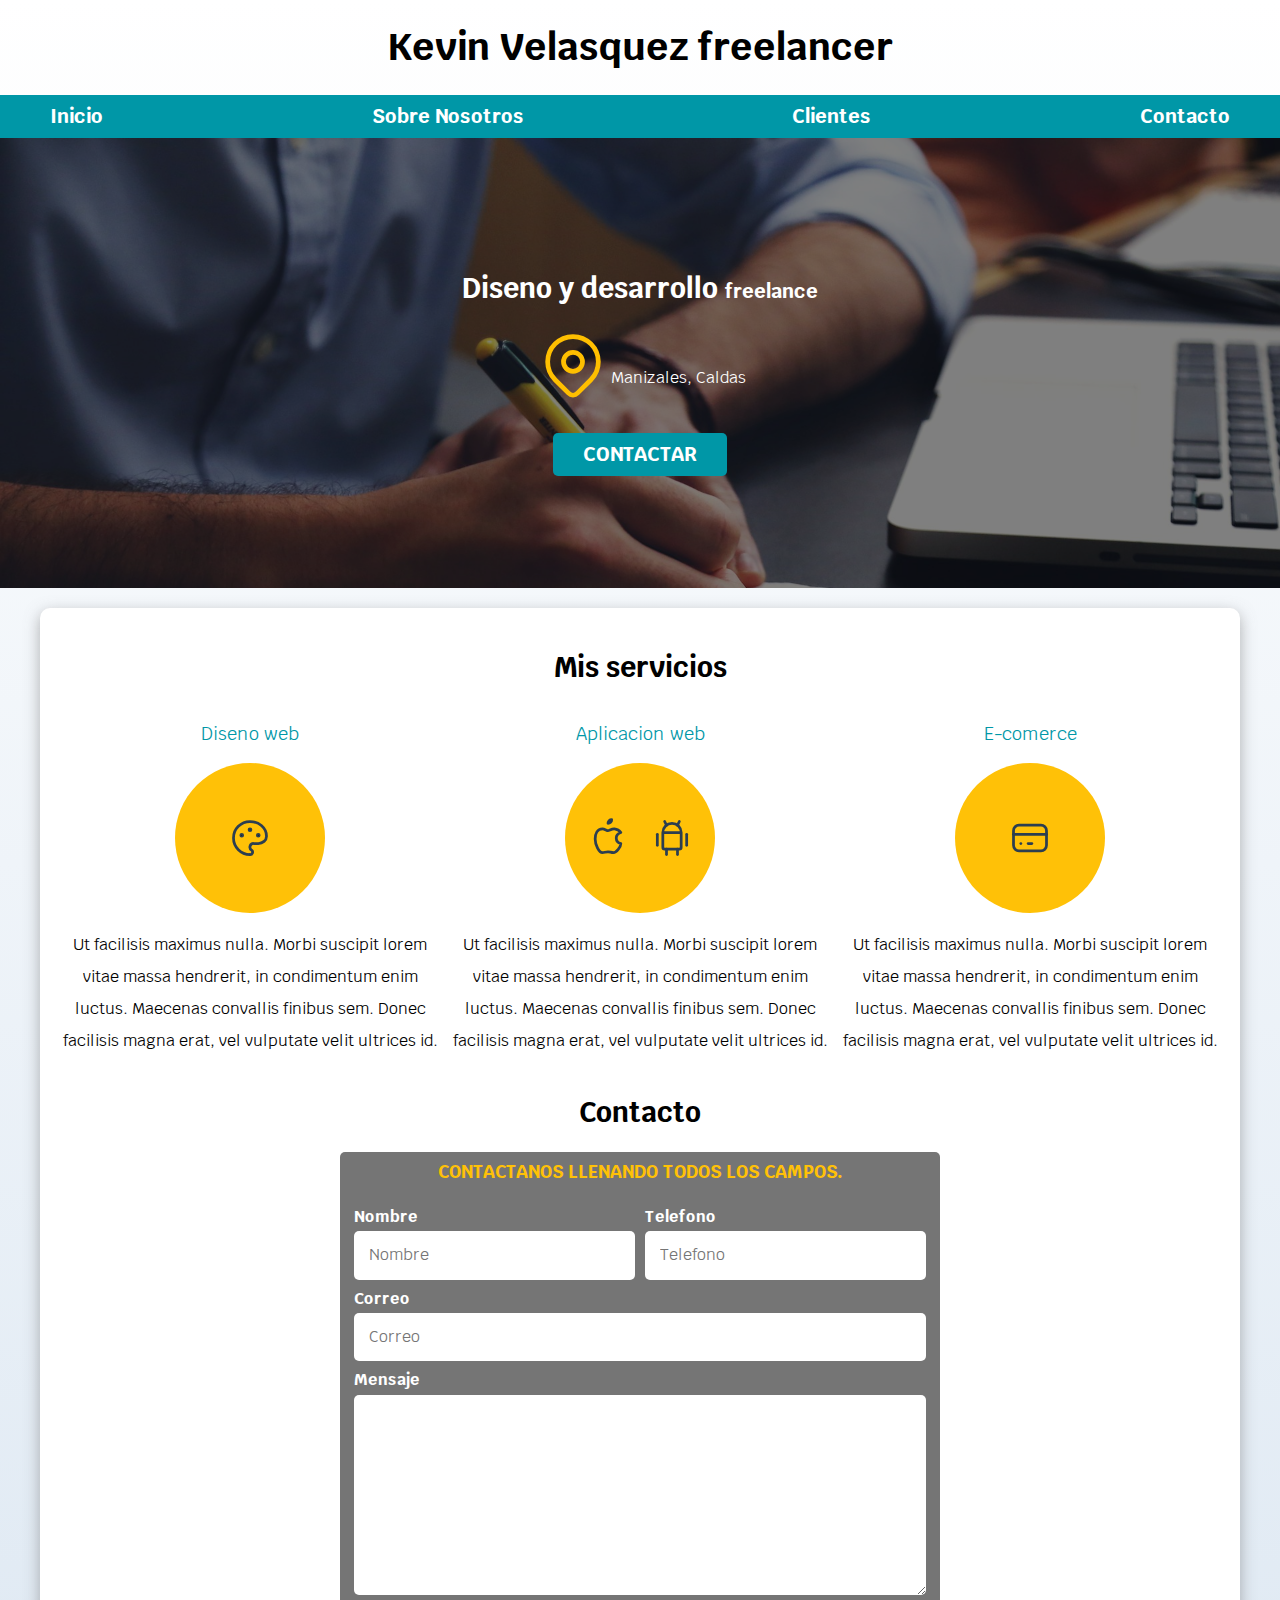
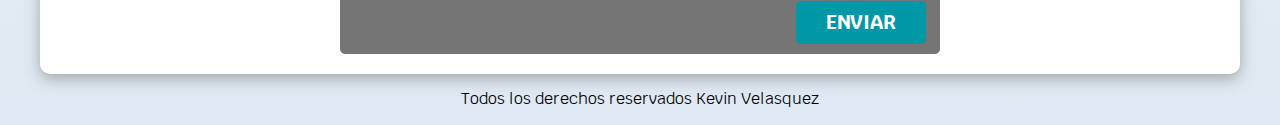
==== commit ca695f11: "Actualizacion" ====
--- a/Proyecto/index.html
+++ b/Proyecto/index.html
@@ -52,95 +52,101 @@
     <main class="contenedor sombra">
         <h2>Mis servicios</h2>
         <div class="servicios">
-            <section>
+            <section class="servicio">
                 <h3>Diseno web</h3>
-                <svg xmlns="http://www.w3.org/2000/svg" class="icon icon-tabler icon-tabler-palette" width="44" height="44" viewBox="0 0 24 24" stroke-width="1.5" stroke="#2c3e50" fill="none" stroke-linecap="round" stroke-linejoin="round">
-                    <path stroke="none" d="M0 0h24v24H0z" fill="none"/>
-                    <path d="M12 21a9 9 0 1 1 0 -18a9 8 0 0 1 9 8a4.5 4 0 0 1 -4.5 4h-2.5a2 2 0 0 0 -1 3.75a1.3 1.3 0 0 1 -1 2.25" />
-                    <circle cx="7.5" cy="10.5" r=".5" fill="currentColor" />
-                    <circle cx="12" cy="7.5" r=".5" fill="currentColor" />
-                    <circle cx="16.5" cy="10.5" r=".5" fill="currentColor" />
-                </svg>
+                    <div class="iconos">
+                        <svg xmlns="http://www.w3.org/2000/svg" class="icon icon-tabler icon-tabler-palette" width="44" height="44" viewBox="0 0 24 24" stroke-width="1.5" stroke="#2c3e50" fill="none" stroke-linecap="round" stroke-linejoin="round">
+                            <path stroke="none" d="M0 0h24v24H0z" fill="none"/>
+                            <path d="M12 21a9 9 0 1 1 0 -18a9 8 0 0 1 9 8a4.5 4 0 0 1 -4.5 4h-2.5a2 2 0 0 0 -1 3.75a1.3 1.3 0 0 1 -1 2.25" />
+                            <circle cx="7.5" cy="10.5" r=".5" fill="currentColor" />
+                            <circle cx="12" cy="7.5" r=".5" fill="currentColor" />
+                            <circle cx="16.5" cy="10.5" r=".5" fill="currentColor" />
+                        </svg>
+                    </div>
                 <p>Ut facilisis maximus nulla. Morbi suscipit lorem vitae massa hendrerit, 
-                in condimentum enim luctus. Maecenas convallis finibus sem. 
-                Donec facilisis magna erat, vel vulputate velit ultrices id.</p>
+                    in condimentum enim luctus. Maecenas convallis finibus sem. 
+                    Donec facilisis magna erat, vel vulputate velit ultrices id.
+                </p>
             </section>
     
-            <section> 
+            <section class="servicio"> 
                 <h3>Aplicacion web</h3>
-                <svg xmlns="http://www.w3.org/2000/svg" class="icon icon-tabler icon-tabler-brand-apple" width="44" height="44" viewBox="0 0 24 24" stroke-width="1.5" stroke="#2c3e50" fill="none" stroke-linecap="round" stroke-linejoin="round">
-                    <path stroke="none" d="M0 0h24v24H0z" fill="none"/>
-                    <path d="M9 7c-3 0 -4 3 -4 5.5c0 3 2 7.5 4 7.5c1.088 -.046 1.679 -.5 3 -.5c1.312 0 1.5 .5 3 .5s4 -3 4 -5c-.028 -.01 -2.472 -.403 -2.5 -3c-.019 -2.17 2.416 -2.954 2.5 -3c-1.023 -1.492 -2.951 -1.963 -3.5 -2c-1.433 -.111 -2.83 1 -3.5 1c-.68 0 -1.9 -1 -3 -1z" />
-                    <path d="M12 4a2 2 0 0 0 2 -2a2 2 0 0 0 -2 2" />
-                </svg>
-                <svg xmlns="http://www.w3.org/2000/svg" class="icon icon-tabler icon-tabler-brand-android" width="44" height="44" viewBox="0 0 24 24" stroke-width="1.5" stroke="#2c3e50" fill="none" stroke-linecap="round" stroke-linejoin="round">
-                    <path stroke="none" d="M0 0h24v24H0z" fill="none"/>
-                    <line x1="4" y1="10" x2="4" y2="16" />
-                    <line x1="20" y1="10" x2="20" y2="16" />
-                    <path d="M7 9h10v8a1 1 0 0 1 -1 1h-8a1 1 0 0 1 -1 -1v-8a5 5 0 0 1 10 0" />
-                    <line x1="8" y1="3" x2="9" y2="5" />
-                    <line x1="16" y1="3" x2="15" y2="5" />
-                    <line x1="9" y1="18" x2="9" y2="21" />
-                    <line x1="15" y1="18" x2="15" y2="21" />
-                </svg>
-                <p>Ut facilisis maximus nulla. Morbi suscipit lorem vitae massa hendrerit, 
-                in condimentum enim luctus. Maecenas convallis finibus sem. 
-                Donec facilisis magna erat, vel vulputate velit ultrices id.</p>
+                    <div class="iconos">
+                        <svg xmlns="http://www.w3.org/2000/svg" class="icon icon-tabler icon-tabler-brand-apple" width="44" height="44" viewBox="0 0 24 24" stroke-width="1.5" stroke="#2c3e50" fill="none" stroke-linecap="round" stroke-linejoin="round">
+                            <path stroke="none" d="M0 0h24v24H0z" fill="none"/>
+                            <path d="M9 7c-3 0 -4 3 -4 5.5c0 3 2 7.5 4 7.5c1.088 -.046 1.679 -.5 3 -.5c1.312 0 1.5 .5 3 .5s4 -3 4 -5c-.028 -.01 -2.472 -.403 -2.5 -3c-.019 -2.17 2.416 -2.954 2.5 -3c-1.023 -1.492 -2.951 -1.963 -3.5 -2c-1.433 -.111 -2.83 1 -3.5 1c-.68 0 -1.9 -1 -3 -1z" />
+                            <path d="M12 4a2 2 0 0 0 2 -2a2 2 0 0 0 -2 2" />
+                        </svg>
+                        <svg xmlns="http://www.w3.org/2000/svg" class="icon icon-tabler icon-tabler-brand-android" width="44" height="44" viewBox="0 0 24 24" stroke-width="1.5" stroke="#2c3e50" fill="none" stroke-linecap="round" stroke-linejoin="round">
+                            <path stroke="none" d="M0 0h24v24H0z" fill="none"/>
+                            <line x1="4" y1="10" x2="4" y2="16" />
+                            <line x1="20" y1="10" x2="20" y2="16" />
+                            <path d="M7 9h10v8a1 1 0 0 1 -1 1h-8a1 1 0 0 1 -1 -1v-8a5 5 0 0 1 10 0" />
+                            <line x1="8" y1="3" x2="9" y2="5" />
+                            <line x1="16" y1="3" x2="15" y2="5" />
+                            <line x1="9" y1="18" x2="9" y2="21" />
+                            <line x1="15" y1="18" x2="15" y2="21" />
+                        </svg>
+                    </div>
+                 <p>Ut facilisis maximus nulla. Morbi suscipit lorem vitae massa hendrerit, 
+                    in condimentum enim luctus. Maecenas convallis finibus sem. 
+                    Donec facilisis magna erat, vel vulputate velit ultrices id.
+                </p>
             </section>
     
-            <section>
+            <section class="servicio">
                 <h3>E-comerce</h3>
-                <svg xmlns="http://www.w3.org/2000/svg" class="icon icon-tabler icon-tabler-credit-card" width="44" height="44" viewBox="0 0 24 24" stroke-width="1.5" stroke="#2c3e50" fill="none" stroke-linecap="round" stroke-linejoin="round">
-                    <path stroke="none" d="M0 0h24v24H0z" fill="none"/>
-                    <rect x="3" y="5" width="18" height="14" rx="3" />
-                    <line x1="3" y1="10" x2="21" y2="10" />
-                    <line x1="7" y1="15" x2="7.01" y2="15" />
-                    <line x1="11" y1="15" x2="13" y2="15" />
-                </svg>
+                    <div class="iconos">
+                        <svg xmlns="http://www.w3.org/2000/svg" class="icon icon-tabler icon-tabler-credit-card" width="44" height="44" viewBox="0 0 24 24" stroke-width="1.5" stroke="#2c3e50" fill="none" stroke-linecap="round" stroke-linejoin="round">
+                            <path stroke="none" d="M0 0h24v24H0z" fill="none"/>
+                            <rect x="3" y="5" width="18" height="14" rx="3" />
+                            <line x1="3" y1="10" x2="21" y2="10" />
+                            <line x1="7" y1="15" x2="7.01" y2="15" />
+                            <line x1="11" y1="15" x2="13" y2="15" />
+                        </svg>
+                    </div>
                 <p>Ut facilisis maximus nulla. Morbi suscipit lorem vitae massa hendrerit, 
-                in condimentum enim luctus. Maecenas convallis finibus sem. 
-                Donec facilisis magna erat, vel vulputate velit ultrices id.</p>
-            </section>
+                    in condimentum enim luctus. Maecenas convallis finibus sem. 
+                    Donec facilisis magna erat, vel vulputate velit ultrices id.
+                </p>
+            </section>   
         </div>    
-    </main>
+  
     
     <section>
         <h2>Contacto</h2>
 
-        <form>
+        <form class="formulario">
             <fieldset>
-                <div>
-                    <legend>Contactanos llenando todos los campos.</legend>
-                    <label>Nombre</label>
-                    <input type="text" placeholder="Nombre">
+                <legend>Contactanos llenando todos los campos.</legend>
+                <div class="contenedor-campos">
+                    <div class="campo"> 
+                        <label>Nombre</label>
+                        <input class="input-text" type="text" placeholder="Nombre">
+                    </div>
+                    <div class="campo">
+                        <label>Telefono</label>
+                        <input class="input-text" type="tel" placeholder="Telefono">  
+                    </div>
+                    <div class="campo"> 
+                        <label>Correo</label>
+                        <input class="input-text"  type="email" placeholder="Correo">                   
+                    </div>
+                    <div class="campo">
+                        <label>Mensaje</label>
+                        <textarea class="input-text"></textarea>
+                    </div>
                 </div>
-                <div>
-                    <label>Telefono</label>
-                    <input type="tel" placeholder="Telefono">  
-                </div>
-                <div> 
-                    <label>Correo</label>
-                    <input type="email" placeholder="Correo">                   
-                </div>
-                <div>
-                    <label>Mensaje</label>
-                    <textarea></textarea>
-                </div>
-                <div>
-                    <input type="submit" value="Enviar">
+                <div class="alinear-derecha flex">
+                    <input class="boton w-100" type="submit" value="Enviar">
                 </div>
                 
-                
-                
-                
-                
-                
-
             </fieldset>
         </form>
     </section>
+</main>
     
-    <footer>
+    <footer class="footer">
         <p>Todos los derechos reservados Kevin Velasquez</p>
     </footer>
     
--- a/Proyecto/css/style.css
+++ b/Proyecto/css/style.css
@@ -10,6 +10,16 @@
 html{
     font-size: 62.5%;
     box-sizing: border-box;     /*hack box model*/
+    scroll-snap-type: y mandatory;
+}
+
+/*Scrollsnap*/
+.servicios,
+.navegacion-principal,
+.formulario{
+    scroll-snap-align: center;
+    scroll-snap-stop: always;
+
 }
 
 *, *:before, *:after {          /*https://www.paulirish.com/2012/box-sizing-border-box-ftw/*/
@@ -65,6 +75,11 @@
     border-radius: .5rem;
     width: 90%;
     text-align: center;
+    border: none;
+}
+
+.boton:hover{ /*el hover es la animacion cuando te pones sobre un elemento*/
+    cursor: pointer;
 }
 
 @media (min-width: 768px){
@@ -82,6 +97,26 @@
     border-radius: 1rem;
 }
 
+/*Utilidades*/
+
+.w-100{
+    width: 100%;
+}
+
+@media (min-width: 768px){
+   .w-100{
+    width: auto;
+   }
+}
+
+.flex{
+    display: flex;
+}
+
+.alinear-derecha{
+    justify-content: flex-end;
+}
+
 .nav-bg{
     background-color: var(--secundario);
 }
@@ -150,7 +185,109 @@
 
 /*servicios*/
 
-.servicios{
-    display: grid;
-    grid-template-columns: 300px 300px;
-}
+@media (min-width: 768px){
+    .servicios{
+        display: grid;
+        /*grid-template-columns: 300px 300px;
+        grid-template-rows: 200px 800px; */ /*Para ahorrar codigo usaremos lo siguiente:*/
+    
+        /* grid: 200px 800px / 300px 300px; *//*Donde lo primero es el row y lo segundo es columns*/
+        /*grid-template-columns: 1fr 1fr 1fr; /*Esto seria igual a 3 columnas de 33.3% cada una. Es una fraccion de 3*/
+        grid-template-columns: repeat(3, 1fr);/*Es lo mismo de arriba pero con mejor sintaxis*/
+        column-gap: 1rem;
+    }
+}
+
+
+.servicio{
+    display: flex;
+    flex-direction: column;
+    align-items: center;
+}
+
+.servicio h3{
+    color: var(--secundario);
+    font-weight: normal;
+}
+.servicio p{
+    line-height: 2;
+    text-align: center;
+}
+
+.servicio .iconos{
+    height: 15rem;
+    width: 15rem;
+    background-color: var(--primario);
+    border-radius: 50%;
+    display: flex;
+    justify-content: space-evenly;
+    align-items: center;
+}
+
+/**Contacto**/
+
+.formulario {
+    background-color: var(--terciario);
+    width: min(60rem, 100%); /*Utiliza el valor mas pequeno*/
+    margin: 0 auto; /*Se utiliza cuando tenemos un elemento cuyo padre no sea flex asi centramos  ya que es un elemento tipo block*/
+    border-radius: .5rem;
+}
+
+.formulario fieldset{
+    border: none;
+    border-radius: 1rem;
+
+}
+.formulario legend {
+    text-align: center;
+    font-size: 1.8rem;
+    text-transform: uppercase;
+    font-weight: 700;
+    margin-bottom: 2rem;
+    color: var(--primario);
+    padding-top: 1rem;
+
+}
+
+@media (min-width: 768px){
+    .contenedor-campos{
+        display: grid;
+        grid-template-columns: repeat(2, 1fr);
+        grid-template-rows: auto auto 20rem;
+        column-gap: 1rem; /*colum gap es la separacion de columnas*/
+        
+    }
+    .campo:nth-child(3),
+    .campo:nth-child(4){
+        grid-column: 1 / 3;
+    }
+}
+
+.campo{
+    margin-bottom: 1rem;
+}
+
+.campo label{
+    color: var(--blanco);
+    font-weight: bold;
+    margin-bottom: .5rem;
+    display: block;
+
+}
+
+.campo textarea{
+    height: 20rem;
+}
+
+.input-text{
+    width: 100%;
+    border: none;
+    padding: 1.5rem;
+    border-radius: .5rem;
+}
+
+/*Footer*/
+.footer{
+    text-align: center;
+}
+
--- a/Proyecto/css/style.css
+++ b/Proyecto/css/style.css
@@ -10,6 +10,16 @@
 html{
     font-size: 62.5%;
     box-sizing: border-box;     /*hack box model*/
+    scroll-snap-type: y mandatory;
+}
+
+/*Scrollsnap*/
+.servicios,
+.navegacion-principal,
+.formulario{
+    scroll-snap-align: center;
+    scroll-snap-stop: always;
+
 }
 
 *, *:before, *:after {          /*https://www.paulirish.com/2012/box-sizing-border-box-ftw/*/
@@ -65,6 +75,11 @@
     border-radius: .5rem;
     width: 90%;
     text-align: center;
+    border: none;
+}
+
+.boton:hover{ /*el hover es la animacion cuando te pones sobre un elemento*/
+    cursor: pointer;
 }
 
 @media (min-width: 768px){
@@ -82,6 +97,26 @@
     border-radius: 1rem;
 }
 
+/*Utilidades*/
+
+.w-100{
+    width: 100%;
+}
+
+@media (min-width: 768px){
+   .w-100{
+    width: auto;
+   }
+}
+
+.flex{
+    display: flex;
+}
+
+.alinear-derecha{
+    justify-content: flex-end;
+}
+
 .nav-bg{
     background-color: var(--secundario);
 }
@@ -150,7 +185,109 @@
 
 /*servicios*/
 
-.servicios{
-    display: grid;
-    grid-template-columns: 300px 300px;
-}
+@media (min-width: 768px){
+    .servicios{
+        display: grid;
+        /*grid-template-columns: 300px 300px;
+        grid-template-rows: 200px 800px; */ /*Para ahorrar codigo usaremos lo siguiente:*/
+    
+        /* grid: 200px 800px / 300px 300px; *//*Donde lo primero es el row y lo segundo es columns*/
+        /*grid-template-columns: 1fr 1fr 1fr; /*Esto seria igual a 3 columnas de 33.3% cada una. Es una fraccion de 3*/
+        grid-template-columns: repeat(3, 1fr);/*Es lo mismo de arriba pero con mejor sintaxis*/
+        column-gap: 1rem;
+    }
+}
+
+
+.servicio{
+    display: flex;
+    flex-direction: column;
+    align-items: center;
+}
+
+.servicio h3{
+    color: var(--secundario);
+    font-weight: normal;
+}
+.servicio p{
+    line-height: 2;
+    text-align: center;
+}
+
+.servicio .iconos{
+    height: 15rem;
+    width: 15rem;
+    background-color: var(--primario);
+    border-radius: 50%;
+    display: flex;
+    justify-content: space-evenly;
+    align-items: center;
+}
+
+/**Contacto**/
+
+.formulario {
+    background-color: var(--terciario);
+    width: min(60rem, 100%); /*Utiliza el valor mas pequeno*/
+    margin: 0 auto; /*Se utiliza cuando tenemos un elemento cuyo padre no sea flex asi centramos  ya que es un elemento tipo block*/
+    border-radius: .5rem;
+}
+
+.formulario fieldset{
+    border: none;
+    border-radius: 1rem;
+
+}
+.formulario legend {
+    text-align: center;
+    font-size: 1.8rem;
+    text-transform: uppercase;
+    font-weight: 700;
+    margin-bottom: 2rem;
+    color: var(--primario);
+    padding-top: 1rem;
+
+}
+
+@media (min-width: 768px){
+    .contenedor-campos{
+        display: grid;
+        grid-template-columns: repeat(2, 1fr);
+        grid-template-rows: auto auto 20rem;
+        column-gap: 1rem; /*colum gap es la separacion de columnas*/
+        
+    }
+    .campo:nth-child(3),
+    .campo:nth-child(4){
+        grid-column: 1 / 3;
+    }
+}
+
+.campo{
+    margin-bottom: 1rem;
+}
+
+.campo label{
+    color: var(--blanco);
+    font-weight: bold;
+    margin-bottom: .5rem;
+    display: block;
+
+}
+
+.campo textarea{
+    height: 20rem;
+}
+
+.input-text{
+    width: 100%;
+    border: none;
+    padding: 1.5rem;
+    border-radius: .5rem;
+}
+
+/*Footer*/
+.footer{
+    text-align: center;
+}
+
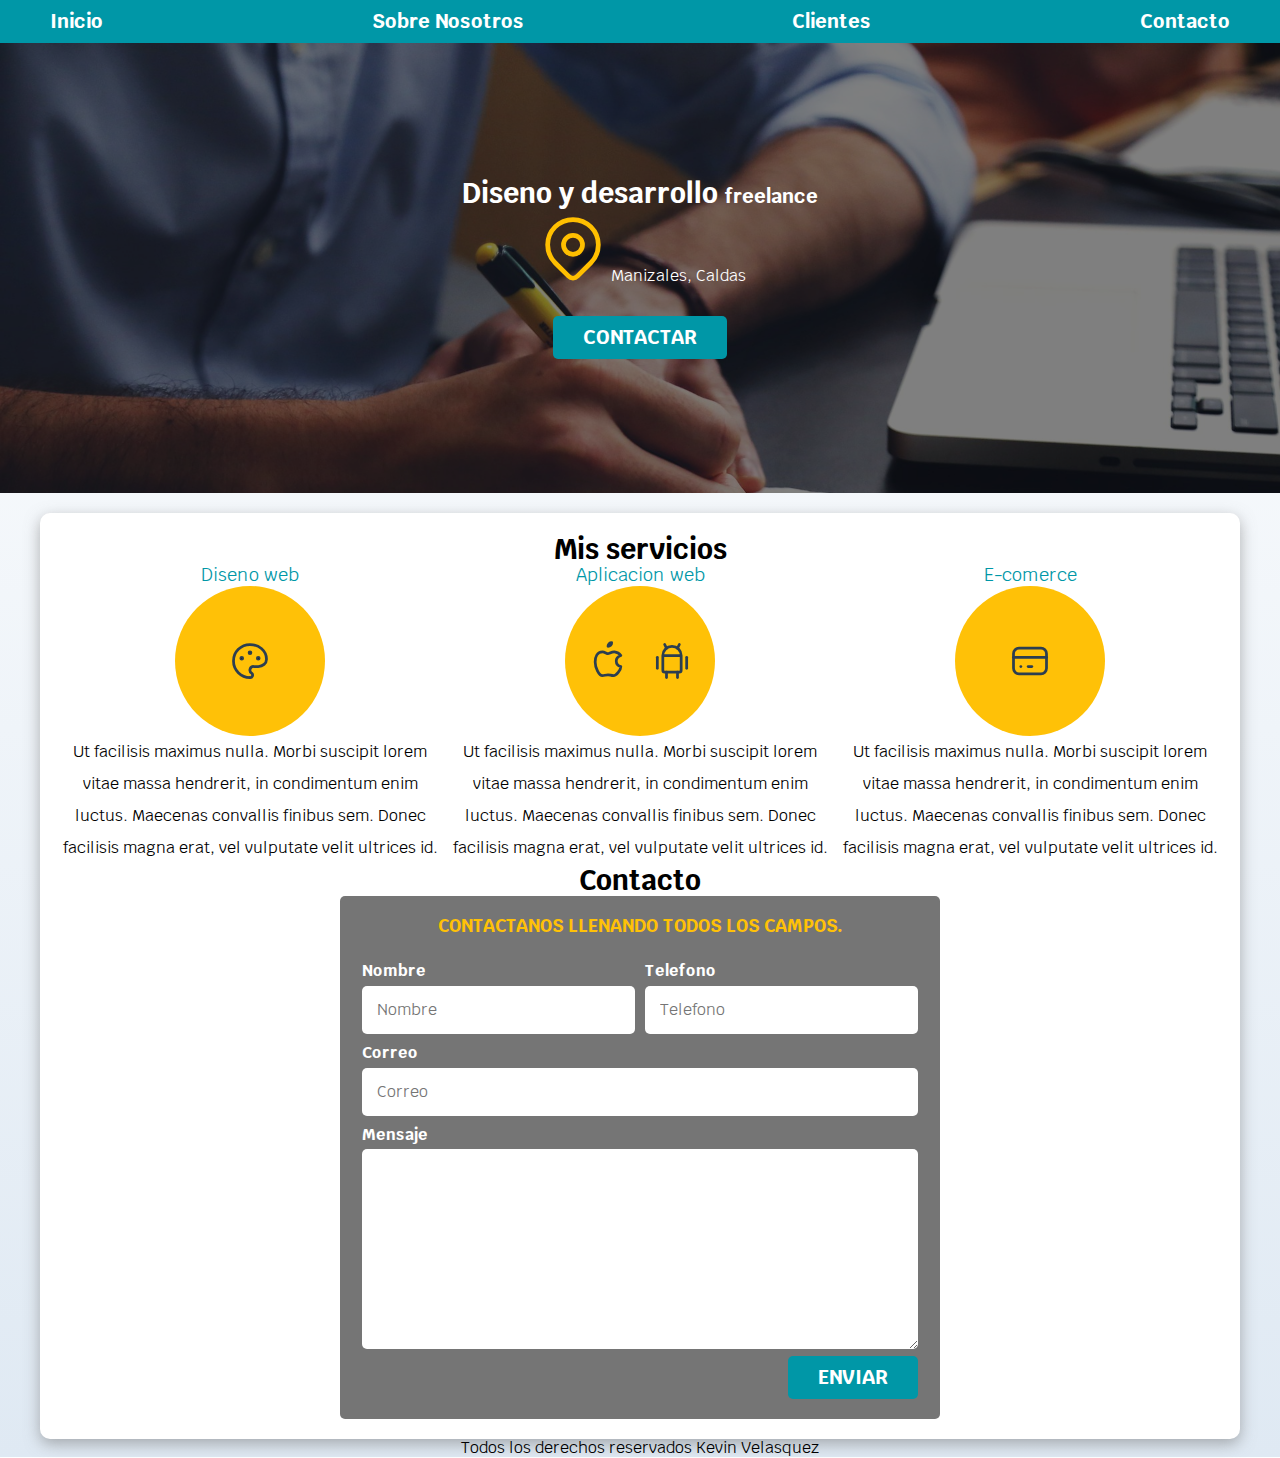
==== commit 2a163ecd: "Actualizacion" ====
--- a/Proyecto/index.html
+++ b/Proyecto/index.html
@@ -10,23 +10,21 @@
     <link rel="preconnect" href="https://fonts.gstatic.com" crossorigin>
     <link href="https://fonts.googleapis.com/css2?family=Krub:wght@400;700&display=swap" rel="stylesheet">
     <link rel="preload" href="css/style.css" as="style">
-    <link href="css/style.css" rel="stylesheet">
+    <link href="assets/css/style.css" rel="stylesheet">
 
 </head>
 <body>
 
     <header>
-        <h1 class="titulo"> Kevin Velasquez freelancer</h1>
+        <div class="nav-bg">
+            <nav class="navegacion-principal contenedor">
+                <a href="#">Inicio</a>
+                <a href="#">Sobre Nosotros</a>
+                <a href="#">Clientes</a>
+                <a href="#">Contacto</a>    
+            </nav>
+        </div>
     </header>
-
-    <div class="nav-bg">
-        <nav class="navegacion-principal contenedor">
-            <a href="#">Inicio</a>
-            <a href="#">Sobre Nosotros</a>
-            <a href="#">Clientes</a>
-            <a href="#">Contacto</a>    
-        </nav>
-    </div>
 
 
     <section class="hero">
--- a/Proyecto/assets/css/style.css
+++ b/Proyecto/assets/css/style.css
@@ -0,0 +1,298 @@
+*{
+    padding: 0;
+    margin: 0;
+}
+:root{
+    --blanco: #ffffff;
+    --oscuro: #212121;
+    --primario: #ffc107;
+    --secundario: #0097a7;
+    --terciario: #757575;
+    
+}
+
+html{
+    font-size: 62.5%;
+    box-sizing: border-box;     /*hack box model*/
+    scroll-snap-type: y mandatory;
+}
+
+/*Scrollsnap*/
+/* .servicios,
+.navegacion-principal,
+.formulario{
+    scroll-snap-align: center;
+    scroll-snap-stop: always;
+
+} */
+
+*, *:before, *:after {          /*https://www.paulirish.com/2012/box-sizing-border-box-ftw/*/
+    box-sizing: inherit;
+  }
+
+body{
+    font-size: 16px; /*1rem = 10px*/
+    font-family: 'Krub', sans-serif;
+    background-image: linear-gradient(to top, #dfe9f3 0%, var(--blanco) 100%); /*Para degradar nuestro background de la pagina*/
+}
+
+/*Tipografia*/
+h1{
+    font-size: 3.8rem;
+}
+
+h2{
+    font-size: 2.8rem;
+}
+
+h3{
+    font-size: 1.8rem;
+}
+
+
+h1, h2, h3{
+    text-align: center;
+}
+
+
+.titulo span{
+    font-size: 2rem;
+    color: var(--blanco);
+}
+
+.contenedor {
+    max-width: 120rem;
+    margin: 0 auto 0 auto;
+}
+
+
+
+.boton{
+    background-color: var(--secundario);
+    color: var(--blanco);
+    padding: 1rem 3rem;
+    margin-top: 3rem;
+    font-size: 2rem;
+    text-decoration: none;
+    text-transform: uppercase;
+    font-weight: bold;
+    border-radius: .5rem;
+    width: 90%;
+    text-align: center;
+    border: none;
+}
+
+.boton:hover{ /*el hover es la animacion cuando te pones sobre un elemento*/
+    cursor: pointer;
+}
+
+@media (min-width: 768px){
+   .boton{
+    width: auto;
+   }
+}
+
+.sombra{
+    -webkit-box-shadow: 0px 5px 15px 0px rgba(112,112,112,0.54);
+    -moz-box-shadow: 0px 5px 15px 0px rgba(112,112,112,0.54);
+    box-shadow: 0px 5px 15px 0px rgba(112,112,112,0.54);
+    background-color: var(--blanco);
+    padding: 2rem;
+    border-radius: 1rem;
+}
+
+/*Utilidades*/
+
+.w-100{
+    width: 100%;
+}
+
+@media (min-width: 768px){
+   .w-100{
+    width: auto;
+   }
+}
+
+.flex{
+    display: flex;
+}
+
+.alinear-derecha{
+    justify-content: flex-end;
+}
+
+.nav-bg{
+    background-color: var(--secundario);
+}
+.navegacion-principal{
+    display: flex;
+    flex-direction: column;
+    
+    
+}
+@media (min-width: 768px){
+   .navegacion-principal{
+    flex-direction: row;
+    justify-content: space-between;
+   }
+}
+
+.navegacion-principal a{
+    display: block;
+    text-align: center;
+    color: var(--blanco);
+    text-decoration: none;
+    font-size: 2rem;
+    font-weight: 700;
+    padding: 1rem;
+
+
+}
+
+.navegacion-principal a:hover{
+    background-color:var(--primario);
+    color: var(--oscuro);
+}
+
+.hero{
+    background-image: url(../img/hero.jpg);
+    background-repeat: no-repeat;
+    background-size: cover;
+    height: 450px;
+    position: relative;
+    margin-bottom: 2rem;
+}
+
+.contenido-hero{
+    position: absolute;
+    width: 100%;
+    height: 100%;
+    background-color: rgba(0, 0, 0, .5);
+
+    display: flex;
+    flex-direction: column;
+    align-items: center;                /* Este codigo  nos ayuda a aliniar horizontal y verticalmente*/
+    justify-content: center;
+}
+
+.contenido-hero h2,
+.contenido-hero p{
+
+    color: var(--blanco);
+
+}
+
+.ubicacion{
+    display: flex;
+    align-items: flex-end;
+}
+
+/*servicios*/
+
+@media (min-width: 768px){
+    .servicios{
+        display: grid;
+        /*grid-template-columns: 300px 300px;
+        grid-template-rows: 200px 800px; */ /*Para ahorrar codigo usaremos lo siguiente:*/
+    
+        /* grid: 200px 800px / 300px 300px; *//*Donde lo primero es el row y lo segundo es columns*/
+        /*grid-template-columns: 1fr 1fr 1fr; /*Esto seria igual a 3 columnas de 33.3% cada una. Es una fraccion de 3*/
+        grid-template-columns: repeat(3, 1fr);/*Es lo mismo de arriba pero con mejor sintaxis*/
+        column-gap: 1rem;
+    }
+}
+
+
+.servicio{
+    display: flex;
+    flex-direction: column;
+    align-items: center;
+}
+
+.servicio h3{
+    color: var(--secundario);
+    font-weight: normal;
+}
+.servicio p{
+    line-height: 2;
+    text-align: center;
+}
+
+.servicio .iconos{
+    height: 15rem;
+    width: 15rem;
+    background-color: var(--primario);
+    border-radius: 50%;
+    display: flex;
+    justify-content: space-evenly;
+    align-items: center;
+}
+
+/**Contacto**/
+
+.formulario {
+    background-color: var(--terciario);
+    padding: 1rem;
+    width: min(60rem, 100%); /*Utiliza el valor mas pequeno*/
+    margin: 0 auto; /*Se utiliza cuando tenemos un elemento cuyo padre no sea flex asi centramos  ya que es un elemento tipo block*/
+    border-radius: .5rem;
+}
+
+.formulario fieldset{
+    border: none;
+    border-radius: 1rem;
+
+}
+.formulario legend {
+    text-align: center;
+    font-size: 1.8rem;
+    text-transform: uppercase;
+    font-weight: 700;
+    margin-bottom: 2rem;
+    color: var(--primario);
+    padding-top: 1rem;
+
+}
+
+@media (min-width: 768px){
+    .contenedor-campos{
+        display: grid;
+        grid-template-columns: repeat(2, 1fr);
+        grid-template-rows: auto auto 20rem;
+        column-gap: 1rem; /*colum gap es la separacion de columnas*/
+        
+    }
+    .campo:nth-child(3),
+    .campo:nth-child(4){
+        grid-column: 1 / 3;
+    }
+}
+
+.campo{
+    margin-bottom: 1rem;
+}
+
+.campo label{
+    color: var(--blanco);
+    font-weight: bold;
+    margin-bottom: .5rem;
+    display: block;
+
+}
+
+.campo textarea{
+    height: 20rem;
+}
+
+.input-text{
+    width: 100%;
+    border: none;
+    padding: 1.5rem;
+    border-radius: .5rem;
+}
+
+/*Footer*/
+.footer{
+    text-align: center;
+}
+
